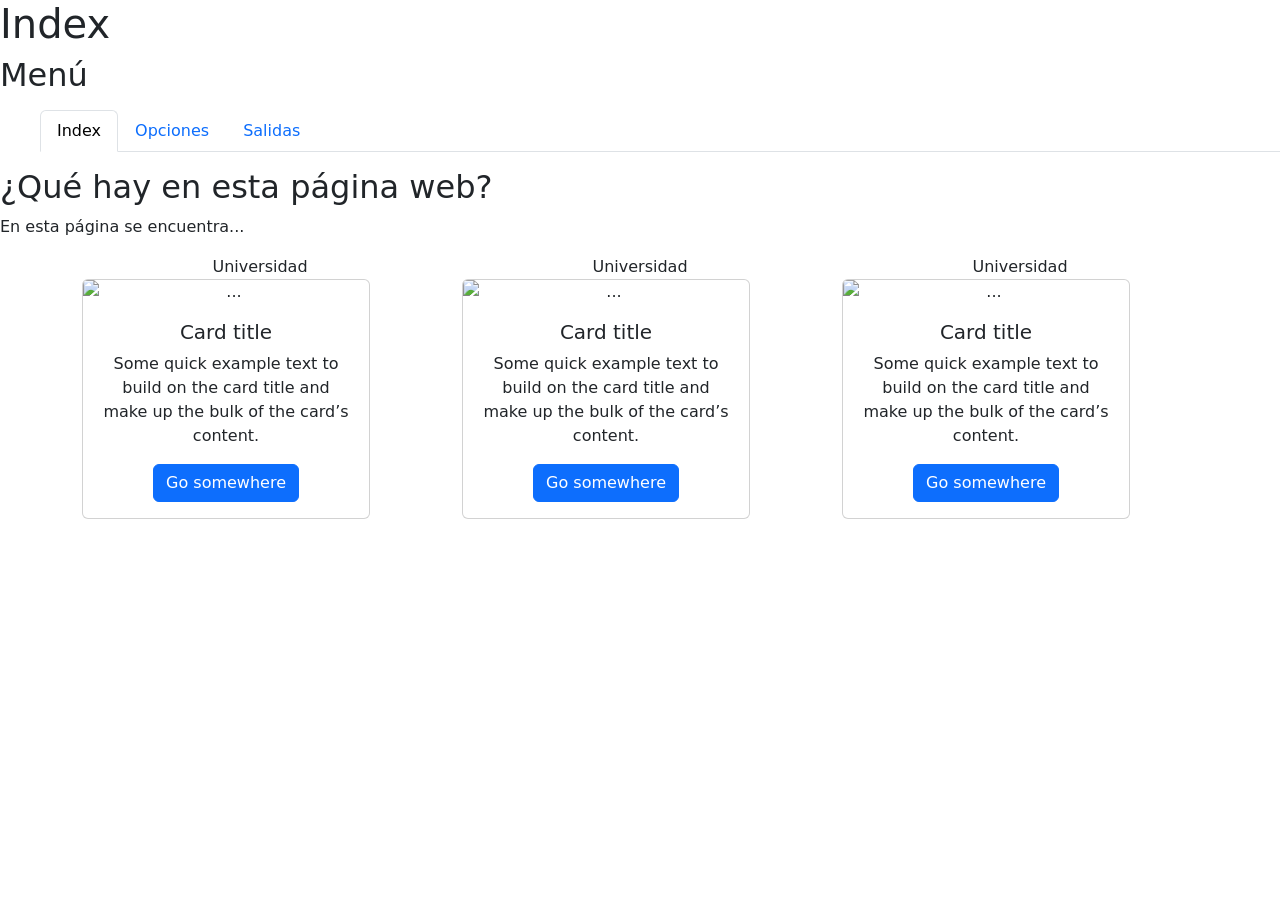
==== index.html @ 7a680ac4 "Esqueleto de la página index terminado He puesto la tabla con las tres tarjetas, y la descripció. Fl" ====
<!DOCTYPE html>
<html lang="es">
    <head>
        <meta charset="utf-8">
        <meta name="viewport" content="width=device-width, initial-scale=1">
        <title>Universidades</title>
        <link rel="stylesheet" href="AL CSS">
        <link href="https://cdn.jsdelivr.net/npm/bootstrap@5.3.8/dist/css/bootstrap.min.css" rel="stylesheet" integrity="sha384-sRIl4kxILFvY47J16cr9ZwB07vP4J8+LH7qKQnuqkuIAvNWLzeN8tE5YBujZqJLB" crossorigin="anonymous">
    </head>
    <body>
        <h1>Index</h1>
        <h2>Menú</h2>
        <menu>
            <ul class="nav nav-tabs">
                <li class="nav-item"><a class="nav-link active" href="./index.html">Index</a></li>
                <li class="nav-item"><a class="nav-link" href="./opciones.html">Opciones</a></li>
                <li class="nav-item"><a class="nav-link" href="./salidas.html">Salidas</a></li>
            </ul>
        </menu>
        <h2>¿Qué hay en esta página web?</h2>
        <p>En esta página se encuentra...</p>
        <div class="container text-center">
            <div class="row align-items-start">
              <div class="col">
                Universidad
                <div class="card" style="width: 18rem;">
                    <img src="..." class="card-img-top" alt="...">
                    <div class="card-body">
                      <h5 class="card-title">Card title</h5>
                      <p class="card-text">Some quick example text to build on the card title and make up the bulk of the card’s content.</p>
                      <a href="#" class="btn btn-primary">Go somewhere</a>
                    </div>
                  </div>
              </div>
              <div class="col">
                Universidad
                <div class="card" style="width: 18rem;">
                    <img src="..." class="card-img-top" alt="...">
                    <div class="card-body">
                      <h5 class="card-title">Card title</h5>
                      <p class="card-text">Some quick example text to build on the card title and make up the bulk of the card’s content.</p>
                      <a href="#" class="btn btn-primary">Go somewhere</a>
                    </div>
                  </div>
              </div>
              <div class="col">
                Universidad
                <div class="card" style="width: 18rem;">
                    <img src="..." class="card-img-top" alt="...">
                    <div class="card-body">
                      <h5 class="card-title">Card title</h5>
                      <p class="card-text">Some quick example text to build on the card title and make up the bulk of the card’s content.</p>
                      <a href="#" class="btn btn-primary">Go somewhere</a>
                    </div>
                  </div>
              </div>
            </div>
          </div>

        

        <script src="https://cdn.jsdelivr.net/npm/bootstrap@5.3.8/dist/js/bootstrap.bundle.min.js" integrity="sha384-FKyoEForCGlyvwx9Hj09JcYn3nv7wiPVlz7YYwJrWVcXK/BmnVDxM+D2scQbITxI" crossorigin="anonymous"></script>
    </body>


</html>
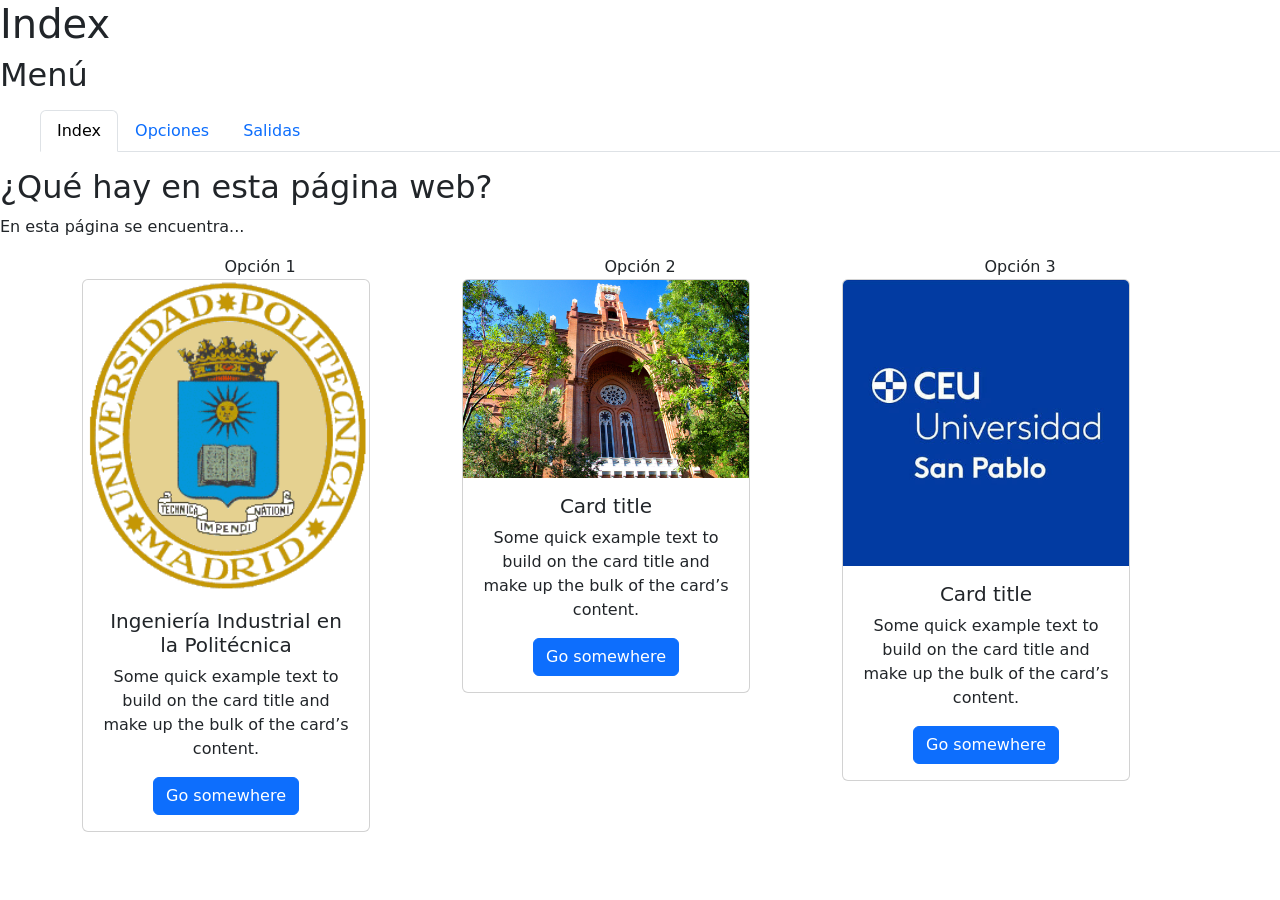
==== commit 0b154e25: "Añadir fotos y acordeón añadí las fotos de las tarjetas y añadí el acordeon" ====
--- a/index.html
+++ b/index.html
@@ -22,9 +22,20 @@
         <div class="container text-center">
             <div class="row align-items-start">
               <div class="col">
-                Universidad
+                Opción 1
                 <div class="card" style="width: 18rem;">
-                    <img src="..." class="card-img-top" alt="...">
+                    <img src="./Fotos/poli.png" class="card-img-top" alt="...">
+                    <div class="card-body">
+                      <h5 class="card-title">Ingeniería Industrial en la Politécnica</h5>
+                      <p class="card-text">Some quick example text to build on the card title and make up the bulk of the card’s content.</p>
+                      <a href="#" class="btn btn-primary">Go somewhere</a>
+                    </div>
+                  </div>
+              </div>
+              <div class="col">
+                Opción 2
+                <div class="card" style="width: 18rem;">
+                    <img src="./Fotos/icai.jpg" class="card-img-top" alt="...">
                     <div class="card-body">
                       <h5 class="card-title">Card title</h5>
                       <p class="card-text">Some quick example text to build on the card title and make up the bulk of the card’s content.</p>
@@ -33,20 +44,9 @@
                   </div>
               </div>
               <div class="col">
-                Universidad
+                Opción 3
                 <div class="card" style="width: 18rem;">
-                    <img src="..." class="card-img-top" alt="...">
-                    <div class="card-body">
-                      <h5 class="card-title">Card title</h5>
-                      <p class="card-text">Some quick example text to build on the card title and make up the bulk of the card’s content.</p>
-                      <a href="#" class="btn btn-primary">Go somewhere</a>
-                    </div>
-                  </div>
-              </div>
-              <div class="col">
-                Universidad
-                <div class="card" style="width: 18rem;">
-                    <img src="..." class="card-img-top" alt="...">
+                    <img src="./Fotos/ceu.jpg" class="card-img-top" alt="...">
                     <div class="card-body">
                       <h5 class="card-title">Card title</h5>
                       <p class="card-text">Some quick example text to build on the card title and make up the bulk of the card’s content.</p>
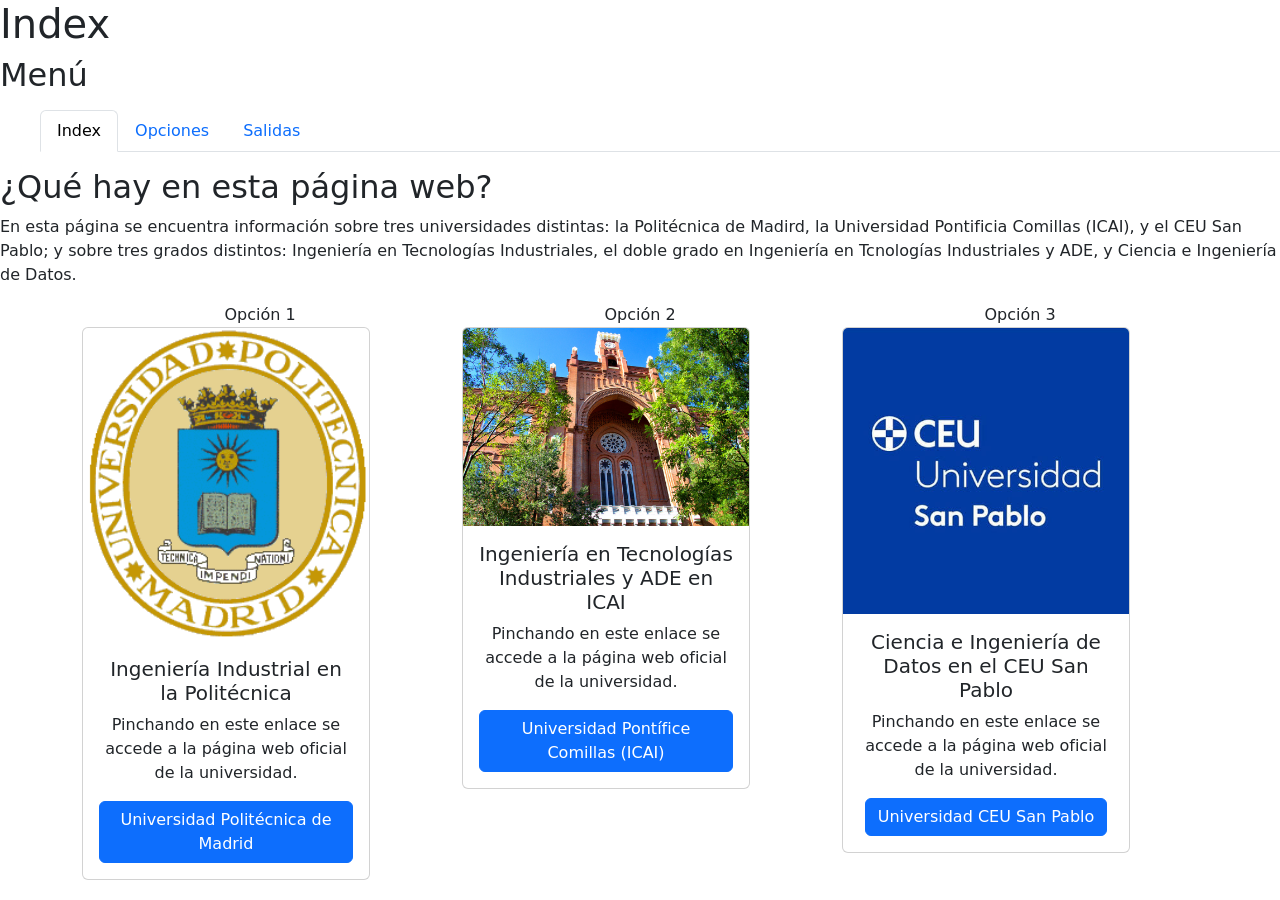
==== commit 92de3ac5: "Terminar index he puesto enlaces e información en la página index, falta cambiar letra, poner negrit" ====
--- a/index.html
+++ b/index.html
@@ -18,7 +18,7 @@
             </ul>
         </menu>
         <h2>¿Qué hay en esta página web?</h2>
-        <p>En esta página se encuentra...</p>
+        <p>En esta página se encuentra información sobre tres universidades distintas: la Politécnica de Madird, la Universidad Pontificia Comillas (ICAI), y el CEU San Pablo; y sobre tres grados distintos: Ingeniería en Tecnologías Industriales, el doble grado en Ingeniería en Tcnologías Industriales y ADE, y Ciencia e Ingeniería de Datos.</p>
         <div class="container text-center">
             <div class="row align-items-start">
               <div class="col">
@@ -27,8 +27,8 @@
                     <img src="./Fotos/poli.png" class="card-img-top" alt="...">
                     <div class="card-body">
                       <h5 class="card-title">Ingeniería Industrial en la Politécnica</h5>
-                      <p class="card-text">Some quick example text to build on the card title and make up the bulk of the card’s content.</p>
-                      <a href="#" class="btn btn-primary">Go somewhere</a>
+                      <p class="card-text">Pinchando en este enlace se accede a la página web oficial de la universidad.</p>
+                      <a href="https://www.upm.es/" class="btn btn-primary">Universidad Politécnica de Madrid</a>
                     </div>
                   </div>
               </div>
@@ -37,9 +37,9 @@
                 <div class="card" style="width: 18rem;">
                     <img src="./Fotos/icai.jpg" class="card-img-top" alt="...">
                     <div class="card-body">
-                      <h5 class="card-title">Card title</h5>
-                      <p class="card-text">Some quick example text to build on the card title and make up the bulk of the card’s content.</p>
-                      <a href="#" class="btn btn-primary">Go somewhere</a>
+                      <h5 class="card-title">Ingeniería en Tecnologías Industriales y ADE en ICAI</h5>
+                      <p class="card-text">Pinchando en este enlace se accede a la página web oficial de la universidad.</p>
+                      <a href="https://www.comillas.edu/icai/" class="btn btn-primary">Universidad Pontífice Comillas (ICAI)</a>
                     </div>
                   </div>
               </div>
@@ -48,9 +48,9 @@
                 <div class="card" style="width: 18rem;">
                     <img src="./Fotos/ceu.jpg" class="card-img-top" alt="...">
                     <div class="card-body">
-                      <h5 class="card-title">Card title</h5>
-                      <p class="card-text">Some quick example text to build on the card title and make up the bulk of the card’s content.</p>
-                      <a href="#" class="btn btn-primary">Go somewhere</a>
+                      <h5 class="card-title">Ciencia e Ingeniería de Datos en el CEU San Pablo</h5>
+                      <p class="card-text">Pinchando en este enlace se accede a la página web oficial de la universidad.</p>
+                      <a href="https://www.uspceu.com/" class="btn btn-primary">Universidad CEU San Pablo</a>
                     </div>
                   </div>
               </div>
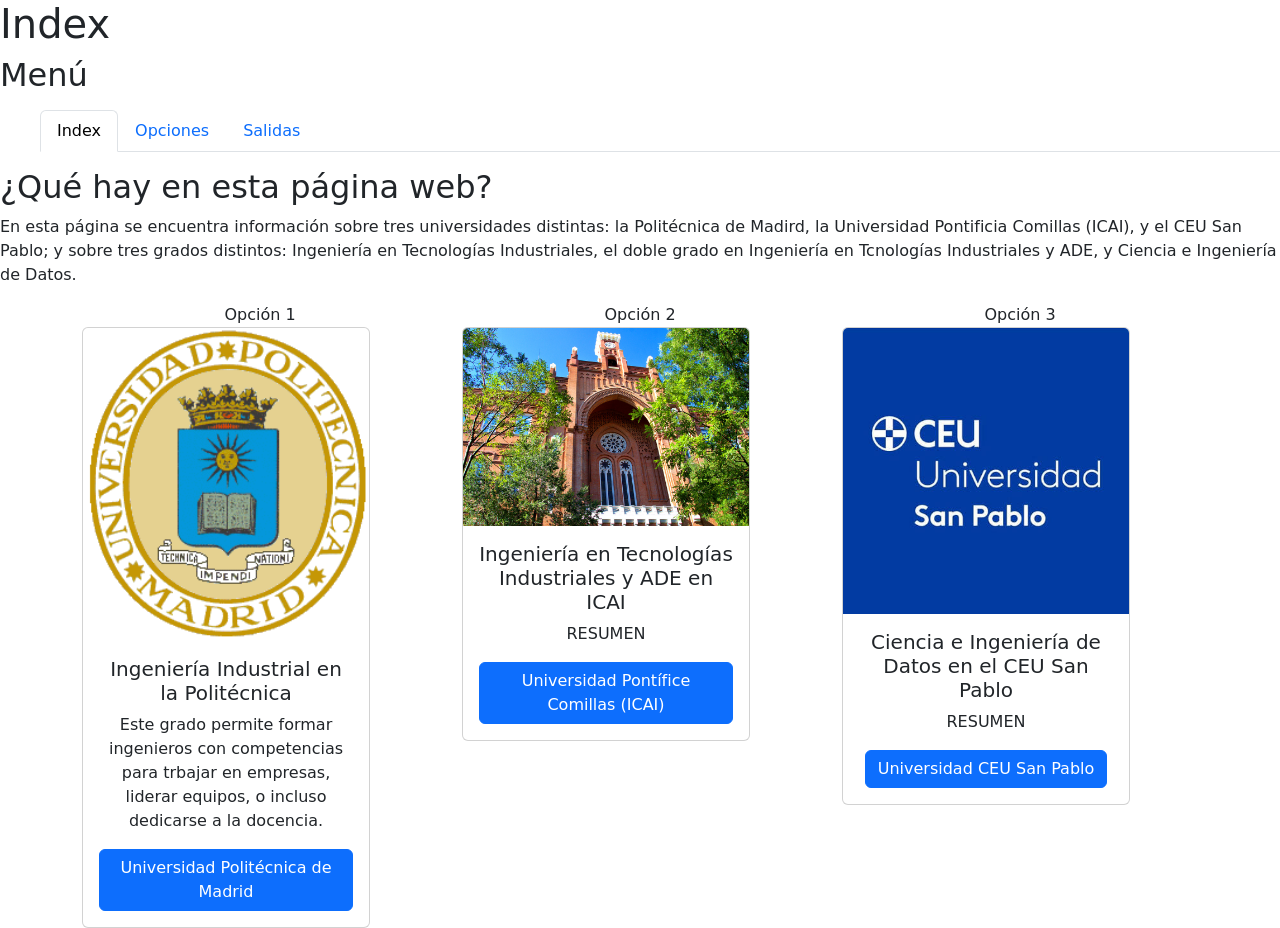
==== commit 9f6b4c20: "Empezar a rellenar la tabla en la página de opciones Añadí información en la tabla." ====
--- a/index.html
+++ b/index.html
@@ -27,7 +27,7 @@
                     <img src="./Fotos/poli.png" class="card-img-top" alt="...">
                     <div class="card-body">
                       <h5 class="card-title">Ingeniería Industrial en la Politécnica</h5>
-                      <p class="card-text">Pinchando en este enlace se accede a la página web oficial de la universidad.</p>
+                      <p class="card-text">Este grado permite formar ingenieros con competencias para trbajar en empresas, liderar equipos, o incluso dedicarse a la docencia.  </p>
                       <a href="https://www.upm.es/" class="btn btn-primary">Universidad Politécnica de Madrid</a>
                     </div>
                   </div>
@@ -38,7 +38,7 @@
                     <img src="./Fotos/icai.jpg" class="card-img-top" alt="...">
                     <div class="card-body">
                       <h5 class="card-title">Ingeniería en Tecnologías Industriales y ADE en ICAI</h5>
-                      <p class="card-text">Pinchando en este enlace se accede a la página web oficial de la universidad.</p>
+                      <p class="card-text">RESUMEN</p>
                       <a href="https://www.comillas.edu/icai/" class="btn btn-primary">Universidad Pontífice Comillas (ICAI)</a>
                     </div>
                   </div>
@@ -49,7 +49,7 @@
                     <img src="./Fotos/ceu.jpg" class="card-img-top" alt="...">
                     <div class="card-body">
                       <h5 class="card-title">Ciencia e Ingeniería de Datos en el CEU San Pablo</h5>
-                      <p class="card-text">Pinchando en este enlace se accede a la página web oficial de la universidad.</p>
+                      <p class="card-text">RESUMEN</p>
                       <a href="https://www.uspceu.com/" class="btn btn-primary">Universidad CEU San Pablo</a>
                     </div>
                   </div>
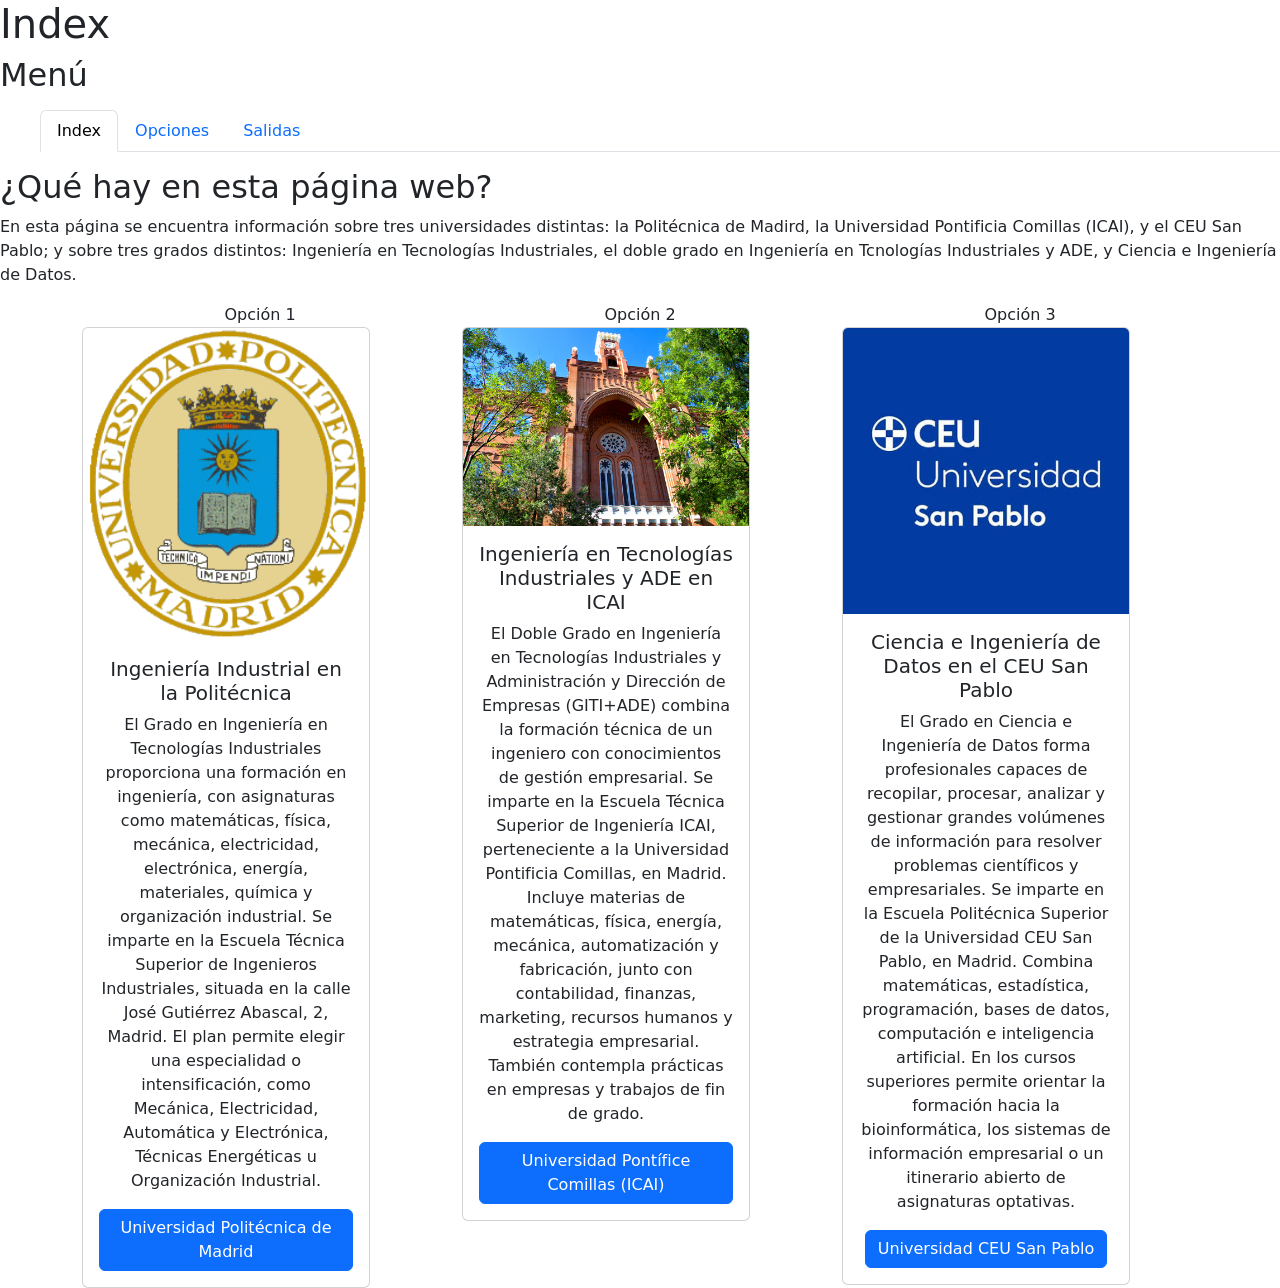
==== commit b50a194c: "descripcion de los grados" ====
--- a/index.html
+++ b/index.html
@@ -27,7 +27,9 @@
                     <img src="./Fotos/poli.png" class="card-img-top" alt="...">
                     <div class="card-body">
                       <h5 class="card-title">Ingeniería Industrial en la Politécnica</h5>
-                      <p class="card-text">Este grado permite formar ingenieros con competencias para trbajar en empresas, liderar equipos, o incluso dedicarse a la docencia.  </p>
+                      <p class="card-text">El Grado en Ingeniería en Tecnologías Industriales proporciona una formación en ingeniería, con asignaturas como matemáticas, física, mecánica, electricidad, electrónica, energía, materiales, química y organización industrial.
+                        Se imparte en la Escuela Técnica Superior de Ingenieros Industriales, situada en la calle José Gutiérrez Abascal, 2, Madrid. El plan permite elegir una especialidad o intensificación, como Mecánica, Electricidad, Automática y Electrónica, Técnicas Energéticas u Organización Industrial.
+                        </p>
                       <a href="https://www.upm.es/" class="btn btn-primary">Universidad Politécnica de Madrid</a>
                     </div>
                   </div>
@@ -38,7 +40,9 @@
                     <img src="./Fotos/icai.jpg" class="card-img-top" alt="...">
                     <div class="card-body">
                       <h5 class="card-title">Ingeniería en Tecnologías Industriales y ADE en ICAI</h5>
-                      <p class="card-text">RESUMEN</p>
+                      <p class="card-text">El Doble Grado en Ingeniería en Tecnologías Industriales y Administración y Dirección de Empresas (GITI+ADE) combina la formación técnica de un ingeniero con conocimientos de gestión empresarial.
+                        Se imparte en la Escuela Técnica Superior de Ingeniería ICAI, perteneciente a la Universidad Pontificia Comillas, en Madrid. Incluye materias de matemáticas, física, energía, mecánica, automatización y fabricación, junto con contabilidad, finanzas, marketing, recursos humanos y estrategia empresarial. También contempla prácticas en empresas y trabajos de fin de grado.
+                        </p>
                       <a href="https://www.comillas.edu/icai/" class="btn btn-primary">Universidad Pontífice Comillas (ICAI)</a>
                     </div>
                   </div>
@@ -49,7 +53,9 @@
                     <img src="./Fotos/ceu.jpg" class="card-img-top" alt="...">
                     <div class="card-body">
                       <h5 class="card-title">Ciencia e Ingeniería de Datos en el CEU San Pablo</h5>
-                      <p class="card-text">RESUMEN</p>
+                      <p class="card-text">El Grado en Ciencia e Ingeniería de Datos forma profesionales capaces de recopilar, procesar, analizar y gestionar grandes volúmenes de información para resolver problemas científicos y empresariales.
+                        Se imparte en la Escuela Politécnica Superior de la Universidad CEU San Pablo, en Madrid. Combina matemáticas, estadística, programación, bases de datos, computación e inteligencia artificial. En los cursos superiores permite orientar la formación hacia la bioinformática, los sistemas de información empresarial o un itinerario abierto de asignaturas optativas.
+                        </p>
                       <a href="https://www.uspceu.com/" class="btn btn-primary">Universidad CEU San Pablo</a>
                     </div>
                   </div>
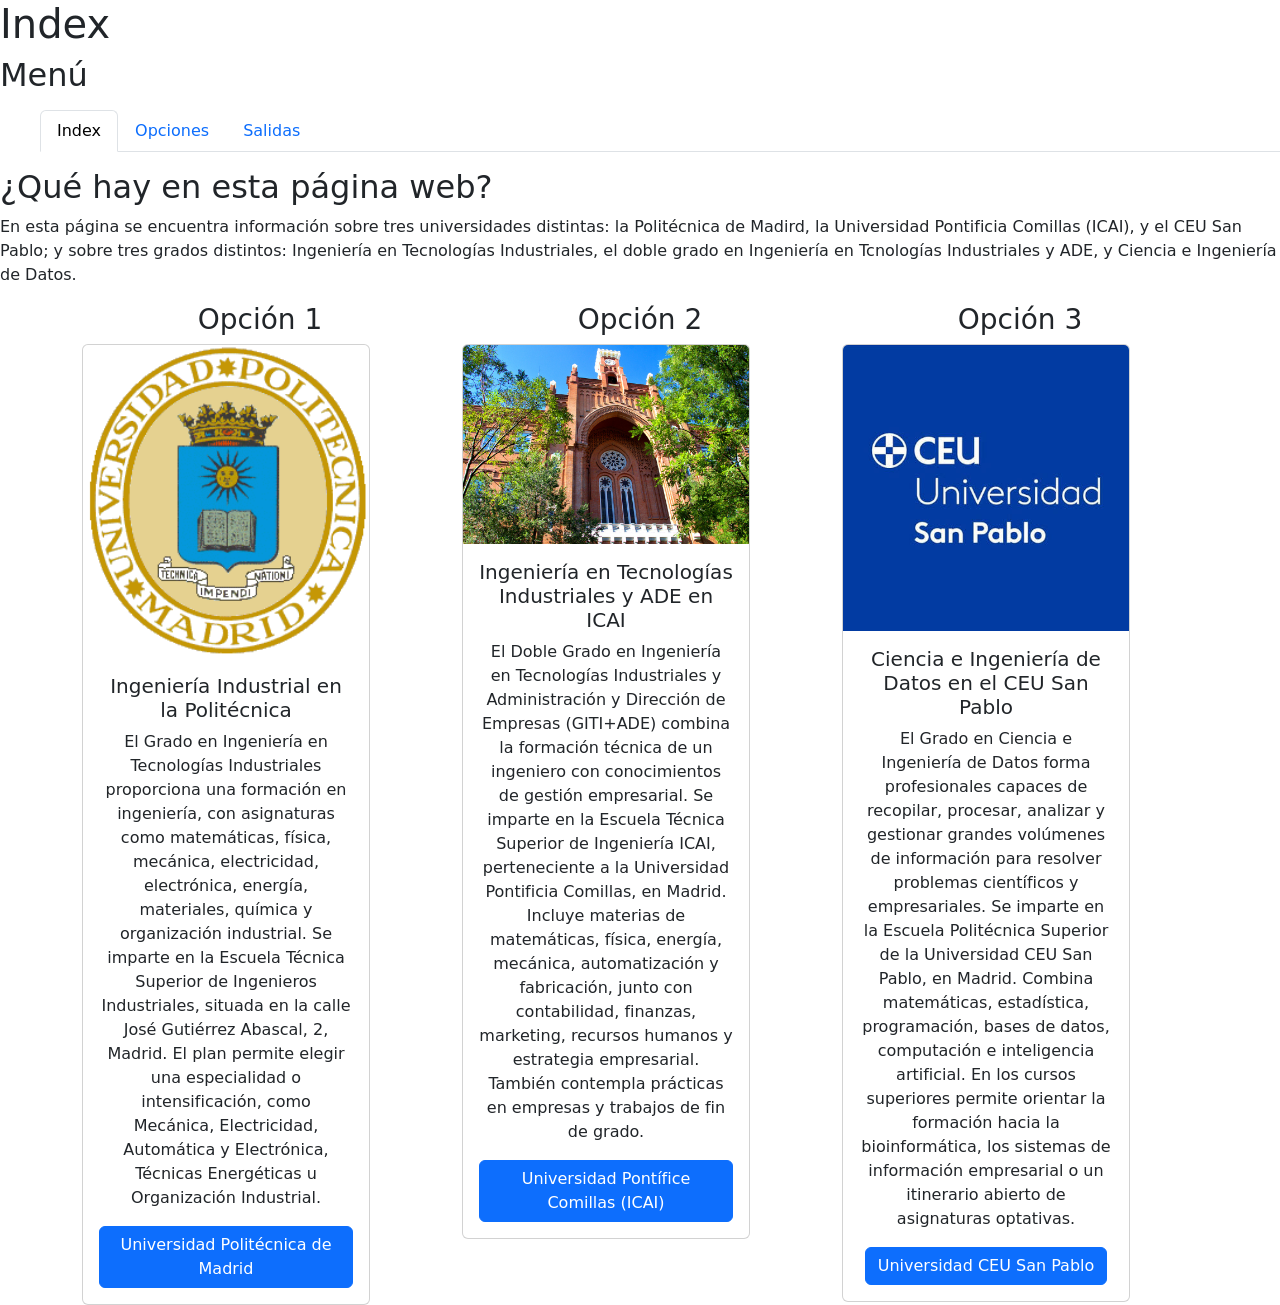
==== commit f9ada604: "empezar a modificar letras" ====
--- a/index.html
+++ b/index.html
@@ -3,13 +3,13 @@
     <head>
         <meta charset="utf-8">
         <meta name="viewport" content="width=device-width, initial-scale=1">
-        <title>Universidades</title>
+        <title class="Times">Universidades</title>
         <link rel="stylesheet" href="AL CSS">
         <link href="https://cdn.jsdelivr.net/npm/bootstrap@5.3.8/dist/css/bootstrap.min.css" rel="stylesheet" integrity="sha384-sRIl4kxILFvY47J16cr9ZwB07vP4J8+LH7qKQnuqkuIAvNWLzeN8tE5YBujZqJLB" crossorigin="anonymous">
     </head>
     <body>
-        <h1>Index</h1>
-        <h2>Menú</h2>
+        <h1 class="Times">Index</h1>
+        <h2 class="Times">Menú</h2>
         <menu>
             <ul class="nav nav-tabs">
                 <li class="nav-item"><a class="nav-link active" href="./index.html">Index</a></li>
@@ -17,12 +17,12 @@
                 <li class="nav-item"><a class="nav-link" href="./salidas.html">Salidas</a></li>
             </ul>
         </menu>
-        <h2>¿Qué hay en esta página web?</h2>
+        <h2 class="Times">¿Qué hay en esta página web?</h2>
         <p>En esta página se encuentra información sobre tres universidades distintas: la Politécnica de Madird, la Universidad Pontificia Comillas (ICAI), y el CEU San Pablo; y sobre tres grados distintos: Ingeniería en Tecnologías Industriales, el doble grado en Ingeniería en Tcnologías Industriales y ADE, y Ciencia e Ingeniería de Datos.</p>
         <div class="container text-center">
             <div class="row align-items-start">
               <div class="col">
-                Opción 1
+                <h3 class="Times">Opción 1</h3>
                 <div class="card" style="width: 18rem;">
                     <img src="./Fotos/poli.png" class="card-img-top" alt="...">
                     <div class="card-body">
@@ -35,7 +35,7 @@
                   </div>
               </div>
               <div class="col">
-                Opción 2
+                <h3 class="Times">Opción 2</h3>
                 <div class="card" style="width: 18rem;">
                     <img src="./Fotos/icai.jpg" class="card-img-top" alt="...">
                     <div class="card-body">
@@ -48,7 +48,7 @@
                   </div>
               </div>
               <div class="col">
-                Opción 3
+                <h3 class="Times">Opción 3</h3>
                 <div class="card" style="width: 18rem;">
                     <img src="./Fotos/ceu.jpg" class="card-img-top" alt="...">
                     <div class="card-body">
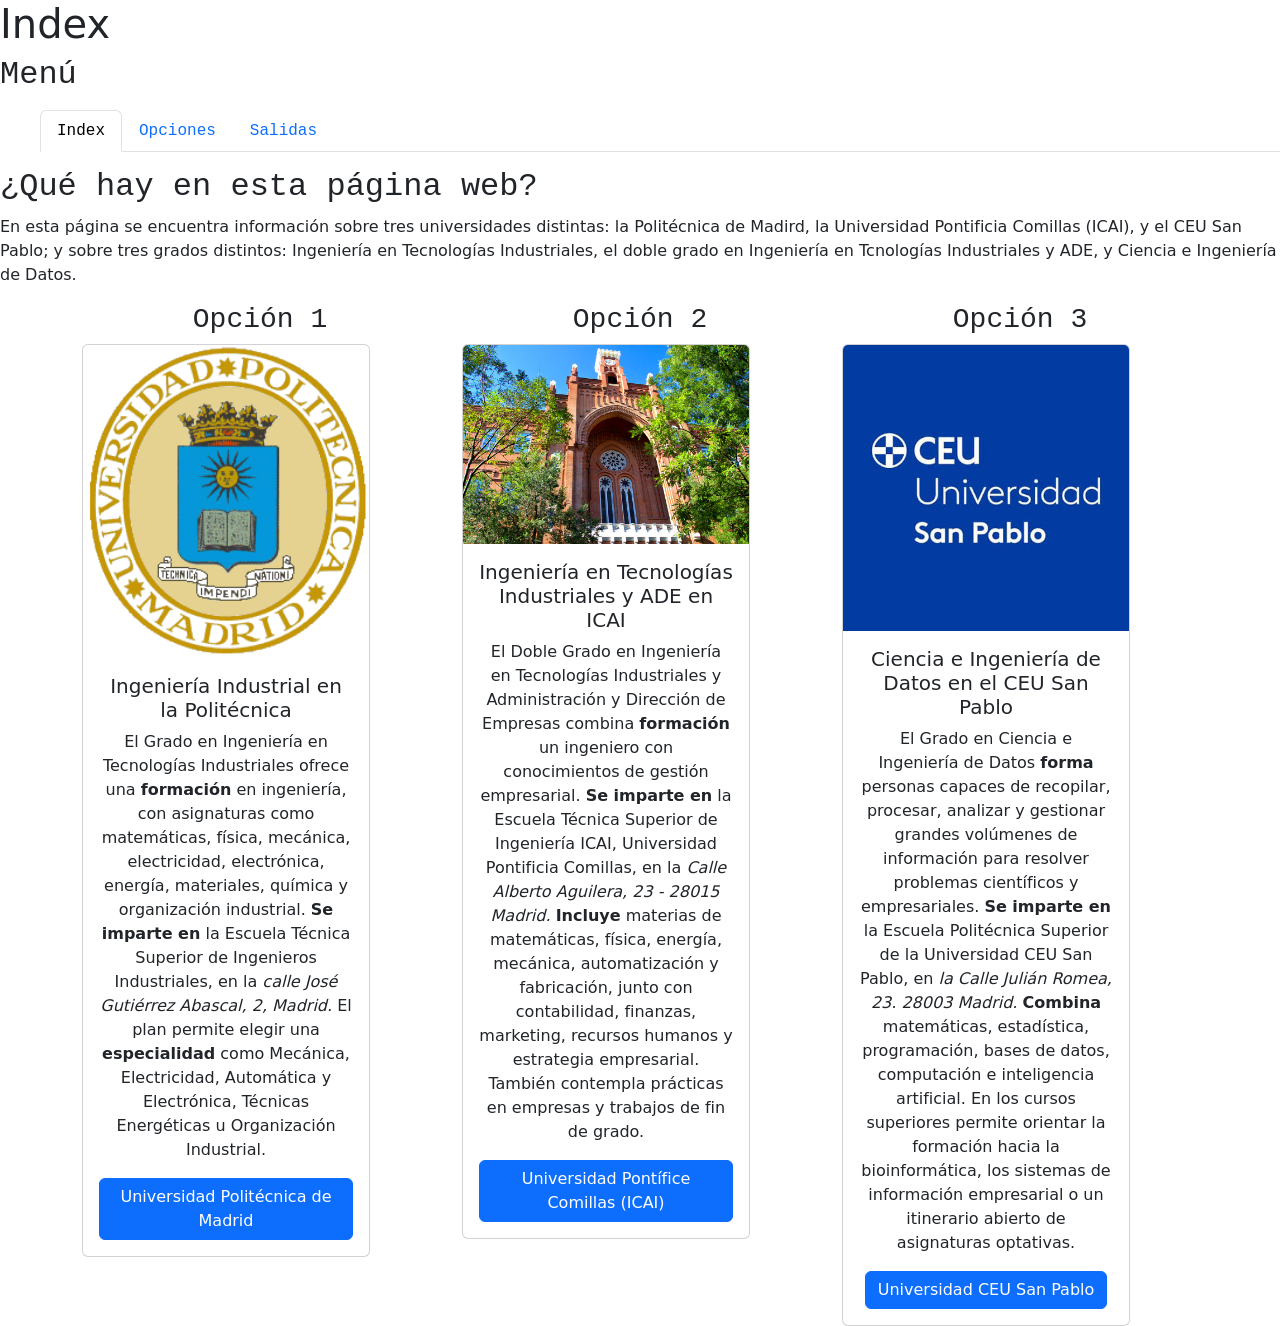
==== commit b01fdf33: "finalizar informacion acabé de poner toda la información y empecé a decorar" ====
--- a/index.html
+++ b/index.html
@@ -4,12 +4,13 @@
         <meta charset="utf-8">
         <meta name="viewport" content="width=device-width, initial-scale=1">
         <title class="Times">Universidades</title>
-        <link rel="stylesheet" href="AL CSS">
+
         <link href="https://cdn.jsdelivr.net/npm/bootstrap@5.3.8/dist/css/bootstrap.min.css" rel="stylesheet" integrity="sha384-sRIl4kxILFvY47J16cr9ZwB07vP4J8+LH7qKQnuqkuIAvNWLzeN8tE5YBujZqJLB" crossorigin="anonymous">
+        <link rel="stylesheet" href="./css/tic2-practica1.css">
     </head>
     <body>
-        <h1 class="Times">Index</h1>
-        <h2 class="Times">Menú</h2>
+        <h1>Index</h1>
+        <h2>Menú</h2>
         <menu>
             <ul class="nav nav-tabs">
                 <li class="nav-item"><a class="nav-link active" href="./index.html">Index</a></li>
@@ -17,31 +18,31 @@
                 <li class="nav-item"><a class="nav-link" href="./salidas.html">Salidas</a></li>
             </ul>
         </menu>
-        <h2 class="Times">¿Qué hay en esta página web?</h2>
+        <h2>¿Qué hay en esta página web?</h2>
         <p>En esta página se encuentra información sobre tres universidades distintas: la Politécnica de Madird, la Universidad Pontificia Comillas (ICAI), y el CEU San Pablo; y sobre tres grados distintos: Ingeniería en Tecnologías Industriales, el doble grado en Ingeniería en Tcnologías Industriales y ADE, y Ciencia e Ingeniería de Datos.</p>
         <div class="container text-center">
             <div class="row align-items-start">
               <div class="col">
-                <h3 class="Times">Opción 1</h3>
+                <h3>Opción 1</h3>
                 <div class="card" style="width: 18rem;">
                     <img src="./Fotos/poli.png" class="card-img-top" alt="...">
                     <div class="card-body">
                       <h5 class="card-title">Ingeniería Industrial en la Politécnica</h5>
-                      <p class="card-text">El Grado en Ingeniería en Tecnologías Industriales proporciona una formación en ingeniería, con asignaturas como matemáticas, física, mecánica, electricidad, electrónica, energía, materiales, química y organización industrial.
-                        Se imparte en la Escuela Técnica Superior de Ingenieros Industriales, situada en la calle José Gutiérrez Abascal, 2, Madrid. El plan permite elegir una especialidad o intensificación, como Mecánica, Electricidad, Automática y Electrónica, Técnicas Energéticas u Organización Industrial.
+                      <p class="card-text">El Grado en Ingeniería en Tecnologías Industriales ofrece una <strong>formación</strong> en ingeniería, con asignaturas como matemáticas, física, mecánica, electricidad, electrónica, energía, materiales, química y organización industrial.
+                        <strong>Se imparte en</strong> la Escuela Técnica Superior de Ingenieros Industriales, en la <em>calle José Gutiérrez Abascal, 2, Madrid.</em> El plan permite elegir una <strong>especialidad</strong> como Mecánica, Electricidad, Automática y Electrónica, Técnicas Energéticas u Organización Industrial.
                         </p>
                       <a href="https://www.upm.es/" class="btn btn-primary">Universidad Politécnica de Madrid</a>
                     </div>
                   </div>
               </div>
               <div class="col">
-                <h3 class="Times">Opción 2</h3>
+                <h3>Opción 2</h3>
                 <div class="card" style="width: 18rem;">
                     <img src="./Fotos/icai.jpg" class="card-img-top" alt="...">
                     <div class="card-body">
                       <h5 class="card-title">Ingeniería en Tecnologías Industriales y ADE en ICAI</h5>
-                      <p class="card-text">El Doble Grado en Ingeniería en Tecnologías Industriales y Administración y Dirección de Empresas (GITI+ADE) combina la formación técnica de un ingeniero con conocimientos de gestión empresarial.
-                        Se imparte en la Escuela Técnica Superior de Ingeniería ICAI, perteneciente a la Universidad Pontificia Comillas, en Madrid. Incluye materias de matemáticas, física, energía, mecánica, automatización y fabricación, junto con contabilidad, finanzas, marketing, recursos humanos y estrategia empresarial. También contempla prácticas en empresas y trabajos de fin de grado.
+                      <p class="card-text">El Doble Grado en Ingeniería en Tecnologías Industriales y Administración y Dirección de Empresas combina <strong>formación</strong> un ingeniero con conocimientos de gestión empresarial.
+                        <strong>Se imparte en</strong> la Escuela Técnica Superior de Ingeniería ICAI, Universidad Pontificia Comillas, en la <em>Calle Alberto Aguilera, 23 - 28015 Madrid.</em> <strong>Incluye</strong> materias de matemáticas, física, energía, mecánica, automatización y fabricación, junto con contabilidad, finanzas, marketing, recursos humanos y estrategia empresarial. También contempla prácticas en empresas y trabajos de fin de grado.
                         </p>
                       <a href="https://www.comillas.edu/icai/" class="btn btn-primary">Universidad Pontífice Comillas (ICAI)</a>
                     </div>
@@ -53,8 +54,9 @@
                     <img src="./Fotos/ceu.jpg" class="card-img-top" alt="...">
                     <div class="card-body">
                       <h5 class="card-title">Ciencia e Ingeniería de Datos en el CEU San Pablo</h5>
-                      <p class="card-text">El Grado en Ciencia e Ingeniería de Datos forma profesionales capaces de recopilar, procesar, analizar y gestionar grandes volúmenes de información para resolver problemas científicos y empresariales.
-                        Se imparte en la Escuela Politécnica Superior de la Universidad CEU San Pablo, en Madrid. Combina matemáticas, estadística, programación, bases de datos, computación e inteligencia artificial. En los cursos superiores permite orientar la formación hacia la bioinformática, los sistemas de información empresarial o un itinerario abierto de asignaturas optativas.
+                      <p class="card-text">El Grado en Ciencia e Ingeniería de Datos <strong>forma</strong> personas capaces de recopilar, procesar, analizar y gestionar grandes volúmenes de información para resolver problemas científicos y empresariales.
+                        <strong>Se imparte en</strong> la Escuela Politécnica Superior de la Universidad CEU San Pablo, en <em> la Calle Julián Romea, 23.
+                        28003 Madrid.</em> <strong>Combina</strong> matemáticas, estadística, programación, bases de datos, computación e inteligencia artificial. En los cursos superiores permite orientar la formación hacia la bioinformática, los sistemas de información empresarial o un itinerario abierto de asignaturas optativas.
                         </p>
                       <a href="https://www.uspceu.com/" class="btn btn-primary">Universidad CEU San Pablo</a>
                     </div>
--- a/css/tic2-practica1.css
+++ b/css/tic2-practica1.css
@@ -0,0 +1,21 @@
+.h1, h2, h3, h4 {
+    font-family: "Courier New", monospace;
+  }
+.div, ul, li {
+    font-family: "Lucida Console", "Courier New", monospace;
+  }
+
+  .monospace {
+    font-family: monospace;
+  font-size: 20px;
+  }
+
+  .titulo {
+    color: rgb(168, 8, 134);
+  text-align: left
+  }
+
+  .table {
+    border: 2px solid #ffa0ea;
+    padding: 1rem;
+  }
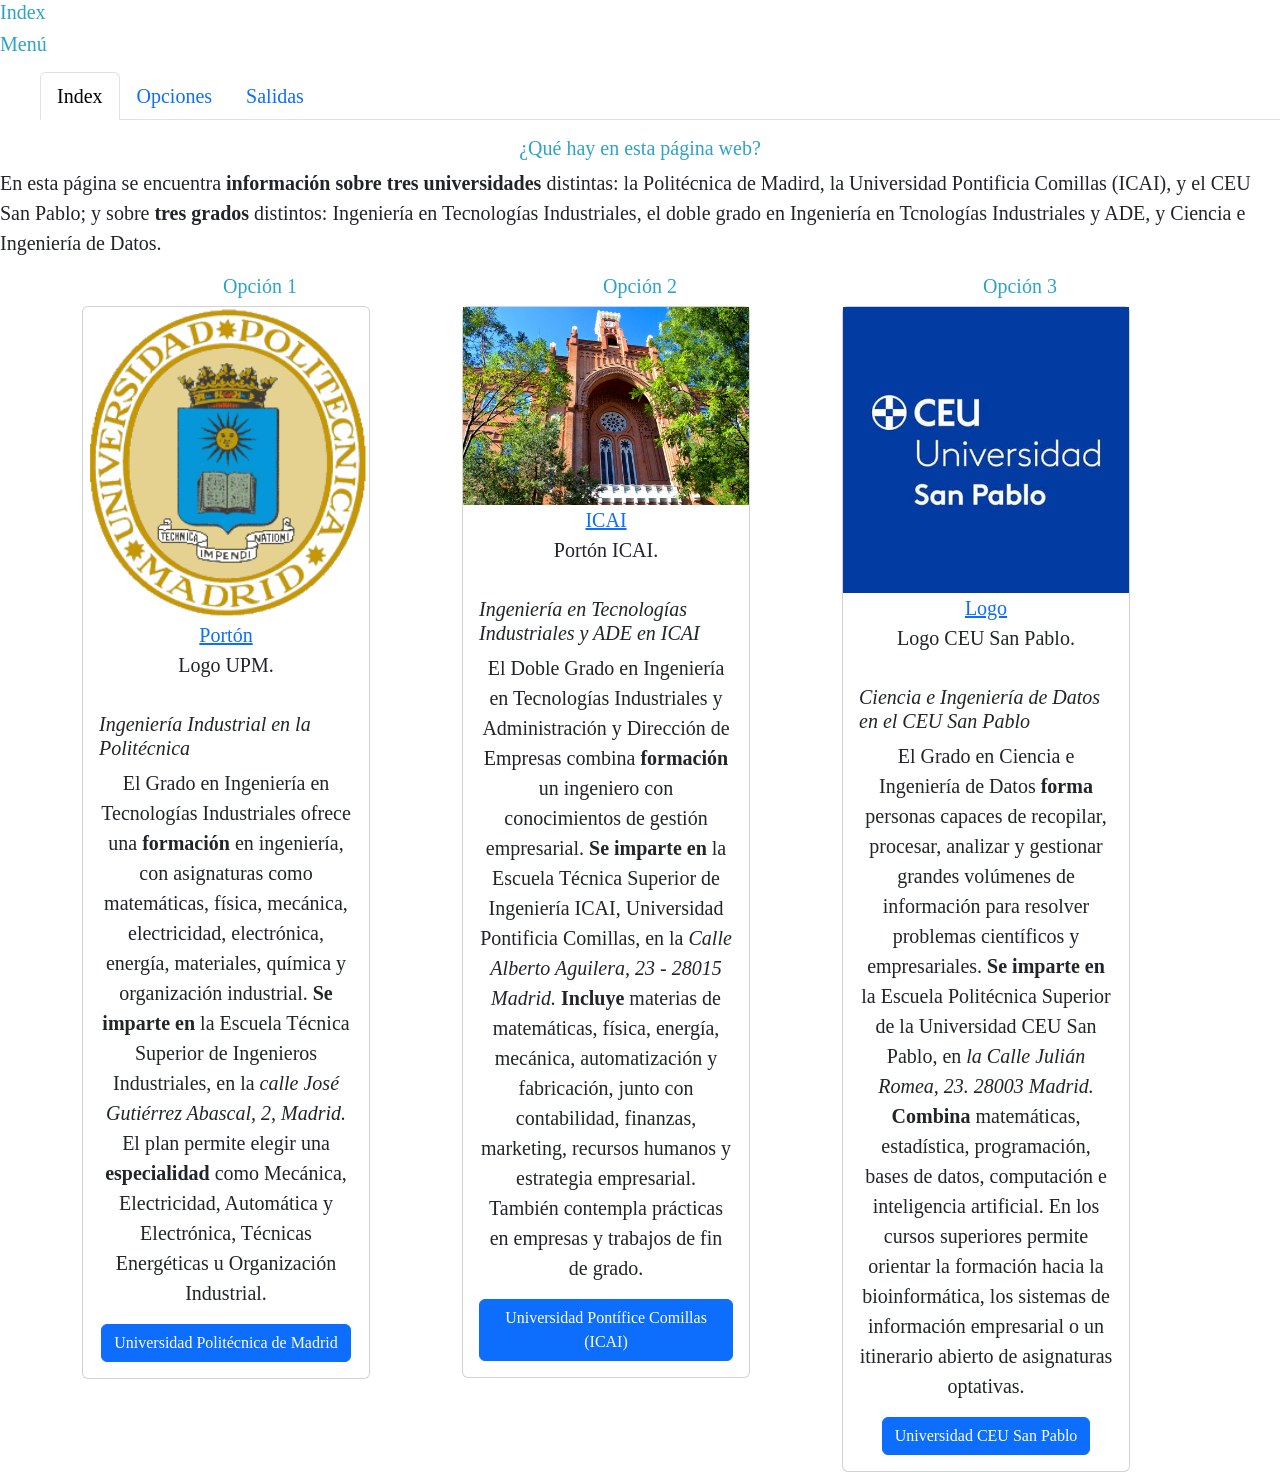
==== commit ca2a8531: "Añadir el pie de foto y decorar Añadí el pie de foto en todas las imágenes y cambié colores, tipos d" ====
--- a/index.html
+++ b/index.html
@@ -18,29 +18,39 @@
                 <li class="nav-item"><a class="nav-link" href="./salidas.html">Salidas</a></li>
             </ul>
         </menu>
-        <h2>¿Qué hay en esta página web?</h2>
-        <p>En esta página se encuentra información sobre tres universidades distintas: la Politécnica de Madird, la Universidad Pontificia Comillas (ICAI), y el CEU San Pablo; y sobre tres grados distintos: Ingeniería en Tecnologías Industriales, el doble grado en Ingeniería en Tcnologías Industriales y ADE, y Ciencia e Ingeniería de Datos.</p>
+        <h2 class="centro">¿Qué hay en esta página web?</h2>
+        <p>En esta página se encuentra <strong>información sobre tres universidades</strong> distintas: la Politécnica de Madird, la Universidad Pontificia Comillas (ICAI), y el CEU San Pablo; y sobre <strong>tres grados</strong> distintos: Ingeniería en Tecnologías Industriales, el doble grado en Ingeniería en Tcnologías Industriales y ADE, y Ciencia e Ingeniería de Datos.</p>
         <div class="container text-center">
             <div class="row align-items-start">
               <div class="col">
-                <h3>Opción 1</h3>
+                <h3 class="centro">Opción 1</h3>
                 <div class="card" style="width: 18rem;">
-                    <img src="./Fotos/poli.png" class="card-img-top" alt="...">
+                    <figure>
+                      <img src="./Fotos/poli.png" alt="Trulli" style="width:100%"><a href="https://www.cartagena99.com/universidad-es/academia-universidad-UPM.php">Portón</a>
+                      <figcaption>Logo UPM.</figcaption>
+                    </figure>
+                    
                     <div class="card-body">
-                      <h5 class="card-title">Ingeniería Industrial en la Politécnica</h5>
+                      <h5 class="card-title"><i>Ingeniería Industrial en la Politécnica</i></h5>
                       <p class="card-text">El Grado en Ingeniería en Tecnologías Industriales ofrece una <strong>formación</strong> en ingeniería, con asignaturas como matemáticas, física, mecánica, electricidad, electrónica, energía, materiales, química y organización industrial.
                         <strong>Se imparte en</strong> la Escuela Técnica Superior de Ingenieros Industriales, en la <em>calle José Gutiérrez Abascal, 2, Madrid.</em> El plan permite elegir una <strong>especialidad</strong> como Mecánica, Electricidad, Automática y Electrónica, Técnicas Energéticas u Organización Industrial.
-                        </p>
+                        
+                          
+                      </p>
                       <a href="https://www.upm.es/" class="btn btn-primary">Universidad Politécnica de Madrid</a>
                     </div>
                   </div>
               </div>
               <div class="col">
-                <h3>Opción 2</h3>
+                <h3 class="centro">Opción 2</h3>
                 <div class="card" style="width: 18rem;">
-                    <img src="./Fotos/icai.jpg" class="card-img-top" alt="...">
+                  <figure>
+                    <img src="./Fotos/icai.jpg" alt="Trulli" style="width:100%"><a href="https://www.flickr.com/photos/druidabruxux/19017661984">ICAI</a>
+                    <figcaption>Portón ICAI.</figcaption>
+                  </figure>
+                  
                     <div class="card-body">
-                      <h5 class="card-title">Ingeniería en Tecnologías Industriales y ADE en ICAI</h5>
+                      <h5 class="card-title"><i>Ingeniería en Tecnologías Industriales y ADE en ICAI</i></h5>
                       <p class="card-text">El Doble Grado en Ingeniería en Tecnologías Industriales y Administración y Dirección de Empresas combina <strong>formación</strong> un ingeniero con conocimientos de gestión empresarial.
                         <strong>Se imparte en</strong> la Escuela Técnica Superior de Ingeniería ICAI, Universidad Pontificia Comillas, en la <em>Calle Alberto Aguilera, 23 - 28015 Madrid.</em> <strong>Incluye</strong> materias de matemáticas, física, energía, mecánica, automatización y fabricación, junto con contabilidad, finanzas, marketing, recursos humanos y estrategia empresarial. También contempla prácticas en empresas y trabajos de fin de grado.
                         </p>
@@ -49,11 +59,15 @@
                   </div>
               </div>
               <div class="col">
-                <h3 class="Times">Opción 3</h3>
+                <h3 class="centro">Opción 3</h3>
                 <div class="card" style="width: 18rem;">
-                    <img src="./Fotos/ceu.jpg" class="card-img-top" alt="...">
+                  <figure>
+                    <img src="./Fotos/ceu.jpg" alt="Trulli" style="width:100%"><a href="https://www.google.com/search?q=universidad+ceu+san+pablo&sca_esv=73ff69c3875e4dcb&udm=2&sxsrf=AKL5yDiHyirfvuFzzYuOHfcubywQO37Lbg:1793781913339&tbas=0&source=lnt&sa=X&ved=2ahUKEwib0v6t9u2XAxUtUaQEHffXJnQQpwV6BAgJEBw&biw=2160&bih=1135&dpr=0.67&safe=active&ssui=on#sv=CAMSURoyKhBlLVlKR1k4a29sMUdGbkpNMg5ZSkdZOGtvbDFHRm5KTToOVTV4UXc1cjJJanU2a00gBCoXCgFzEhBlLVlKR1k4a29sMUdGbkpNGAEwARgHIKrzlcgCSggQAhgBIAIoAQ">Logo</a>
+                    <figcaption>Logo CEU San Pablo.</figcaption>
+                  </figure>
+                  
                     <div class="card-body">
-                      <h5 class="card-title">Ciencia e Ingeniería de Datos en el CEU San Pablo</h5>
+                      <h5 class="card-title"><i>Ciencia e Ingeniería de Datos en el CEU San Pablo</i></h5>
                       <p class="card-text">El Grado en Ciencia e Ingeniería de Datos <strong>forma</strong> personas capaces de recopilar, procesar, analizar y gestionar grandes volúmenes de información para resolver problemas científicos y empresariales.
                         <strong>Se imparte en</strong> la Escuela Politécnica Superior de la Universidad CEU San Pablo, en <em> la Calle Julián Romea, 23.
                         28003 Madrid.</em> <strong>Combina</strong> matemáticas, estadística, programación, bases de datos, computación e inteligencia artificial. En los cursos superiores permite orientar la formación hacia la bioinformática, los sistemas de información empresarial o un itinerario abierto de asignaturas optativas.
--- a/css/tic2-practica1.css
+++ b/css/tic2-practica1.css
@@ -1,21 +1,40 @@
-.h1, h2, h3, h4 {
-    font-family: "Courier New", monospace;
-  }
-.div, ul, li {
-    font-family: "Lucida Console", "Courier New", monospace;
-  }
-
-  .monospace {
-    font-family: monospace;
-  font-size: 20px;
-  }
-
-  .titulo {
-    color: rgb(168, 8, 134);
+ .h1, h2, h3, h4, h5, h1 {
+    color: rgb(44, 163, 203);
   text-align: left
   }
 
+  .p  {
+    margin-left: 80px;
+  }
+  
+  
+  
+  .div {
+    padding-top: 50px;
+    padding-right: 30px;
+    padding-bottom: 50px;
+    padding-left: 80px;
+  }
+  
+  p.menu {
+  border-style: dashed;
+  }
   .table {
-    border: 2px solid #ffa0ea;
-    padding: 1rem;
+     border-style: dotted;
+  border-width: thick;
+  border-color: rgb(135, 213, 225);
+  }
+  
+  .p, h1, h2, h3, h4, h5, table, div, ul, li, p, button {
+    font-family: "Times New Roman", Times, serif;
+    font-size: 20px;
+  }
+
+  h1 {
+    font-family: "Times New Roman", Times, serif;
+    font-size: 20px;
+  }
+
+  .centro {
+    text-align: center;
   }
